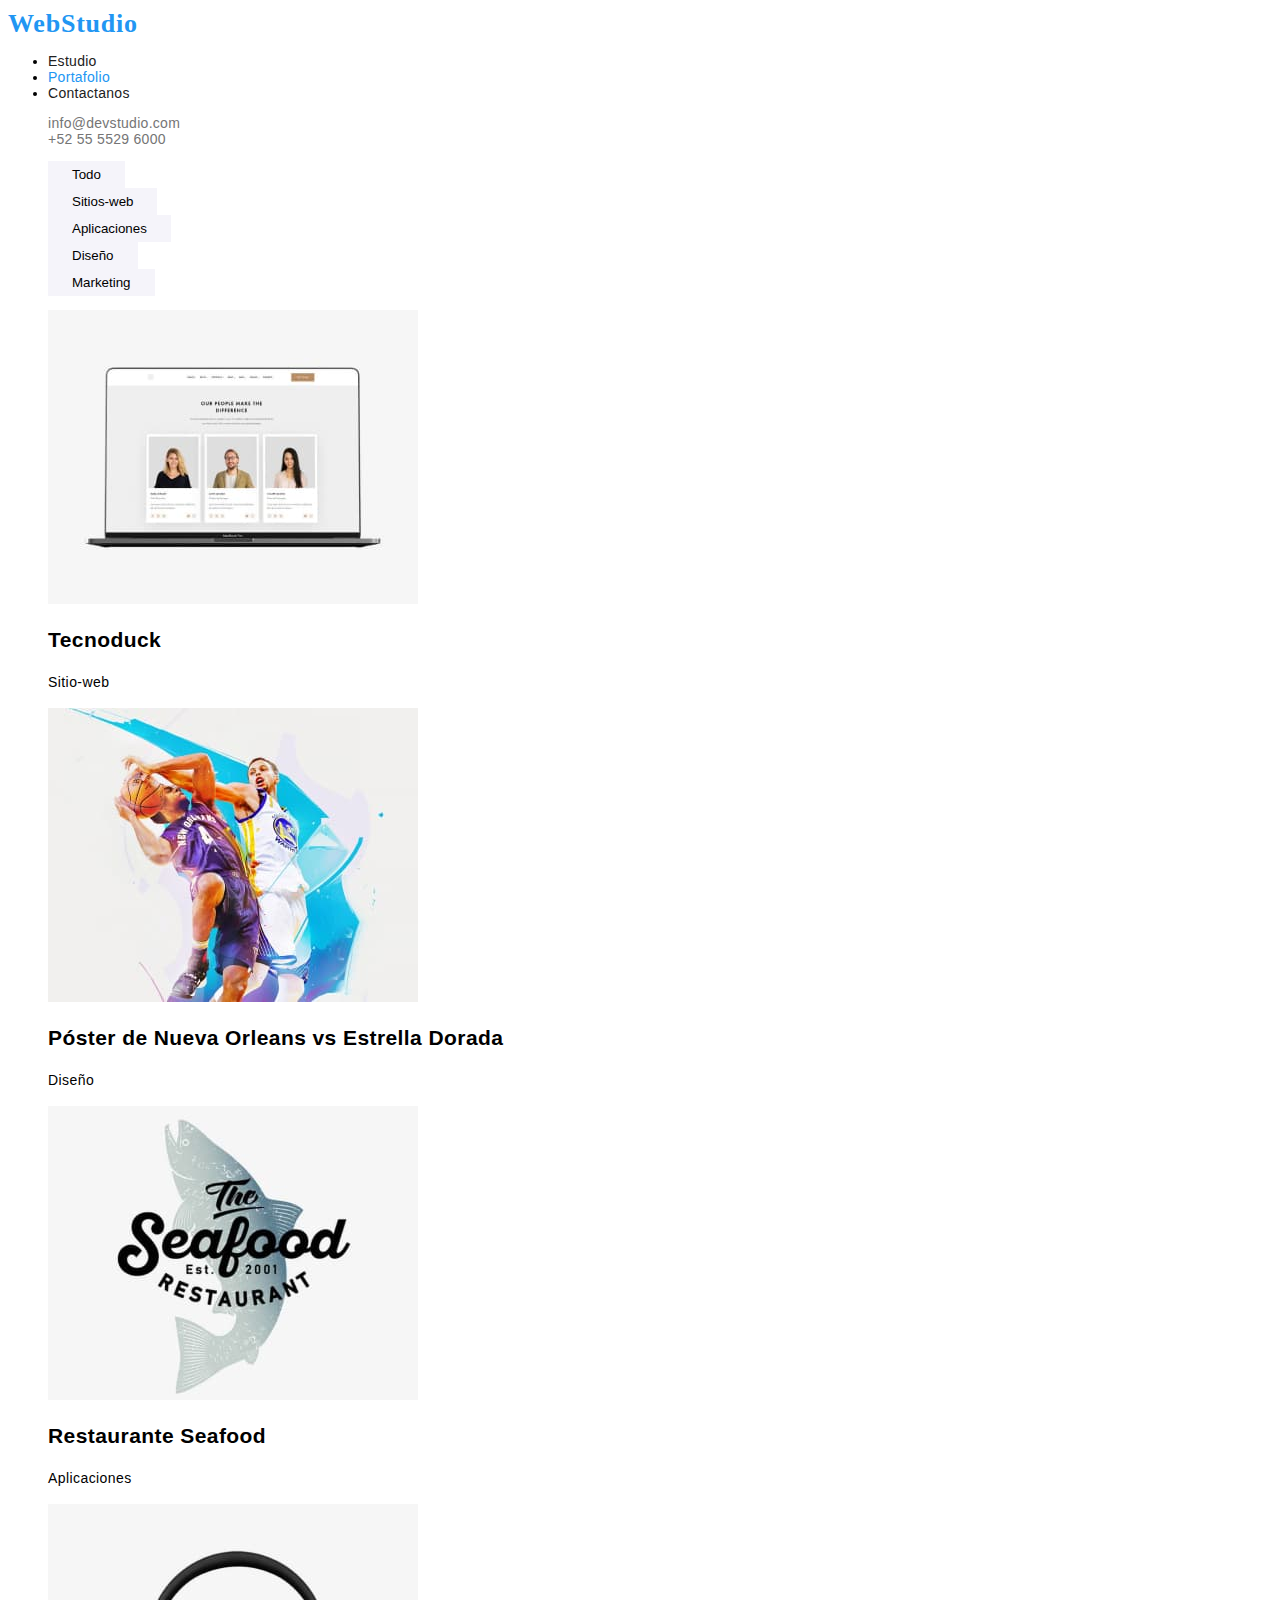
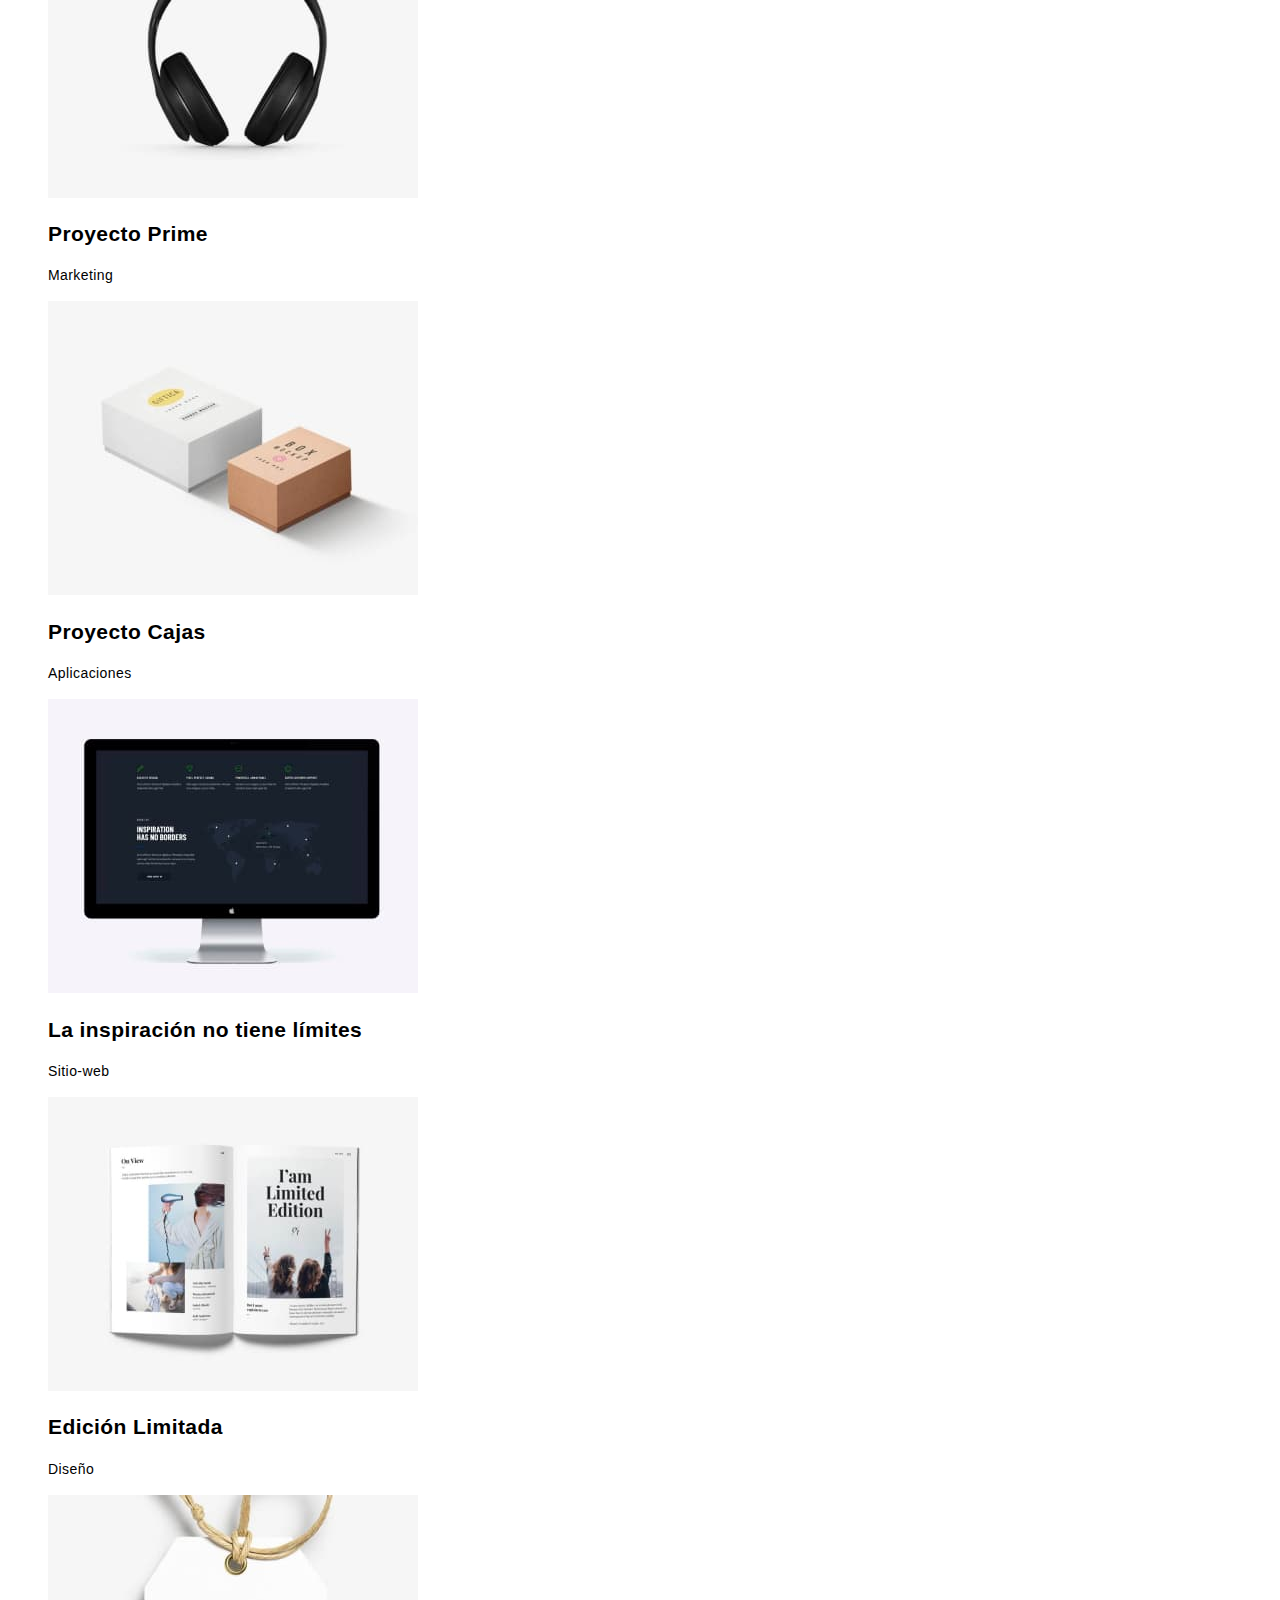
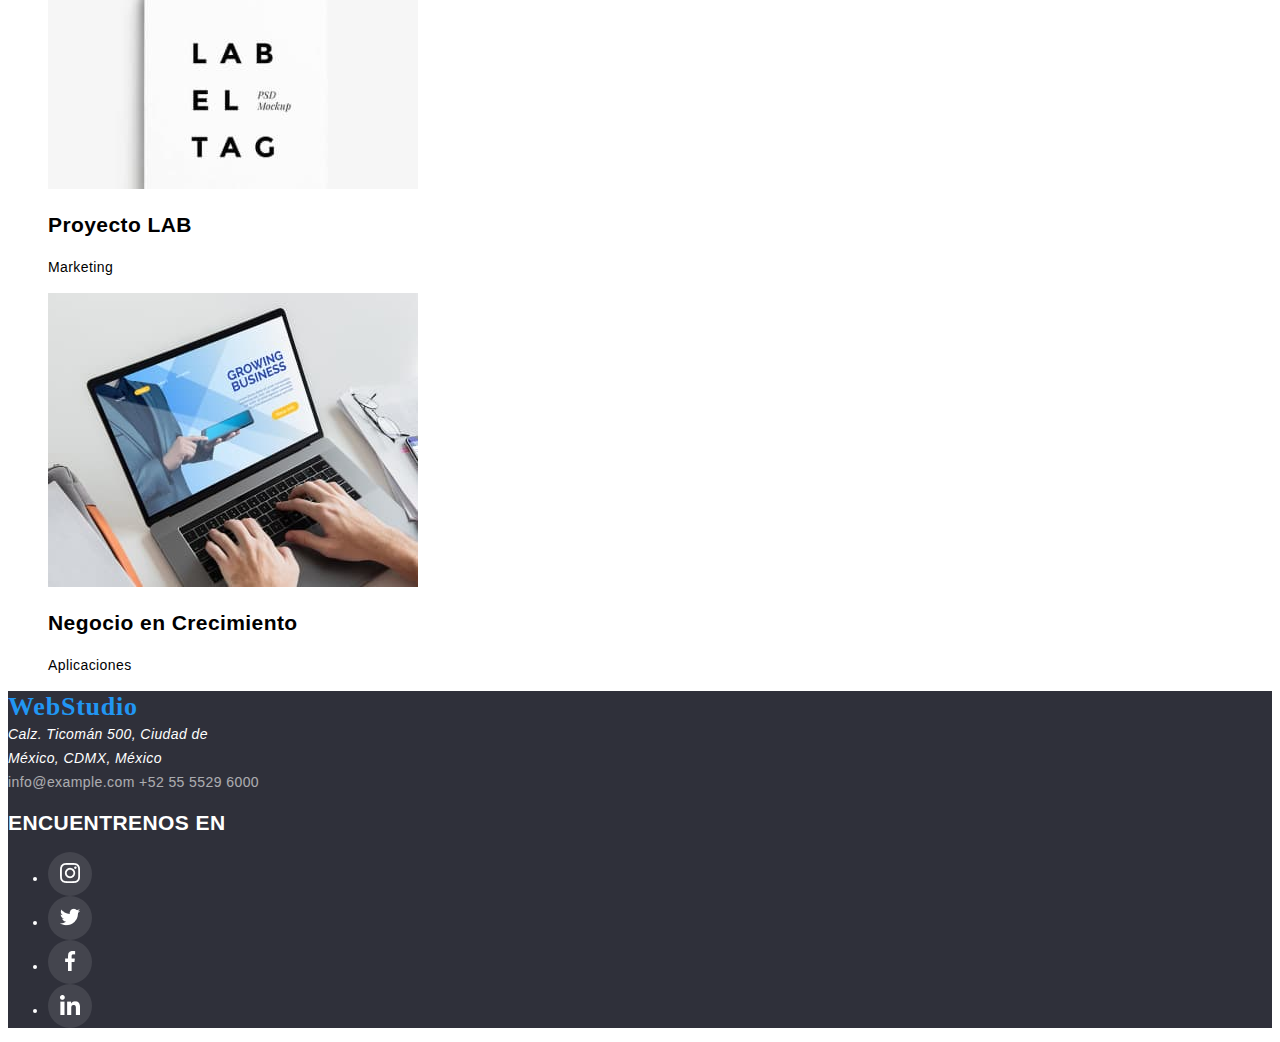
==== portafolio.html @ 2be41af3 "Initial commit" ====
<!DOCTYPE html>
<html lang="es">

<head>
    <meta charset="UTF-8">
    <meta name="viewport" content="width=device-width, initial-scale=1.0">
    <title>WebStudio | Portafolio</title>
    <link rel="stylesheet" href="./css/style.css">
</head>

<body>

    <header>
        <section class="menu">
            <a class="logo" href="#"> <strong>WebStudio</strong> </a>
            <nav>
                <ul class="menu">
                    <li>
                        <a class="link" href="./index.html">Estudio</a>
                    </li>

                    <li>
                        <a class="link current" href="./portafolio.html">Portafolio</a>
                    </li>
                    <li>
                        <a class="link" href="">Contactanos</a>
                    </li>
                </ul>
            </nav>
        </section>

        <section class="contact-header">
            <ul class="list-style-none">
                <li>
                    <a class="link" href="mailto:info@devstudio.com">info@devstudio.com</a>
                </li>
                <li>
                    <a class="link" href="tel:+525555296000 ">+52 55 5529 6000</a>
                </li>
            </ul>
        </section>

    </header>

    <main>
        <section class="portafolio">
            <ul class="list-style-none">
                <li><input class="portafolio-menu" type="button" value="Todo"></li>
                <li><input class="portafolio-menu" type="button" value="Sitios-web"></li>
                <li><input class="portafolio-menu" type="button" value="Aplicaciones"></li>
                <li><input class="portafolio-menu" type="button" value="Diseño"></li>
                <li><input class="portafolio-menu" type="button" value="Marketing"></li>
            </ul>
        </section>

        <section class="portafolio-items">
            <ul class="list-style-none">
                <li>
                    <img src="./img/portafolio-1.jpg" alt="Tecnoduck website" width="370" height="294">
                    <h2>Tecnoduck</h2>
                    <p>
                        Sitio-web
                    </p>
                </li>

                <li>
                    <img src="./img/portafolio-2.jpg" alt="Poster competencia" width="370" height="294">
                    <h2>Póster de Nueva Orleans vs Estrella Dorada</h2>
                    <p>
                        Diseño
                    </p>
                </li>

                <li>
                    <img src="./img/portafolio-3.jpg" alt="App Restaurante Seafood" width="370" height="294">
                    <h2>Restaurante Seafood</h2>
                    <p>
                        Aplicaciones
                    </p>
                </li>

                <li>
                    <img src="./img/portafolio-4.jpg" alt="Proyecto Prime" width="370" height="294">
                    <h2>Proyecto Prime</h2>
                    <p>
                        Marketing
                    </p>
                </li>

                <li>
                    <img src="./img/portafolio-5.jpg" alt="App Proyecto Cajas" width="370" height="294">
                    <h2>Proyecto Cajas</h2>
                    <p>
                        Aplicaciones
                    </p>
                </li>

                <li>
                    <img src="./img/portafolio-6.jpg" alt="Sitio web Inspiración" width="370" height="294">
                    <h2>La inspiración no tiene límites</h2>
                    <p>
                        Sitio-web
                    </p>
                </li>

                <li>
                    <img src="./img/portafolio-7.jpg" alt="Diseño Editorial Edición Limitada" width="370" height="294">
                    <h2>Edición Limitada</h2>
                    <p>
                        Diseño
                    </p>
                </li>

                <li>
                    <img src="./img/portafolio-8.jpg" alt="Marketing Proyecto LAB" width="370" height="294">
                    <h2>Proyecto LAB</h2>
                    <p>
                        Marketing
                    </p>
                </li>

                <li>
                    <img src="./img/portafolio-9.jpg" alt="App Negocio en Crecimiento" width="370" height="294">
                    <h2>Negocio en Crecimiento</h2>
                    <p>
                        Aplicaciones
                    </p>
                </li>

            </ul>
        </section>


    </main>


    <footer class="footer-menu">

        <section>
            <a class="logo" href="#">
                <strong>WebStudio</strong>
            </a>
            <address> Calz. Ticomán 500, Ciudad de <br> México, CDMX, México</address>
            <a class="footer-link" href="mailto:info@example.com">info@example.com</a>
            <a class="footer-link" href="tel:+525555296000 ">+52 55 5529 6000</a>
        </section>

        <section class="footer-sm">
            <h2>ENCUENTRENOS EN</h2>
            <ul>
                <li>
                    <button class="round-button" type="button">
                        <img src="./img/sm-instagram.png" alt="icono instagram" width="20" height="20">
                    </button>
                </li>
                <li>
                    <button class="round-button" type="button">
                        <img src="./img/sm-twitter.png" alt="icono twitter" width="20" height="20">
                    </button>
                </li>
                <li>
                    <button class="round-button" type="button">
                        <img src="./img/sm_facebook.png" alt="icono facebook" width="20" height="20">
                    </button>
                </li>
                <li>
                    <button class="round-button" type="button">
                        <img src="./img/sm-linkedin.png" alt="icono linkedin" width="20" height="20">
                    </button>
                </li>
            </ul>
        </section>
    </footer>

</body>


</html>
---- css/style.css ----
:root {
}
/* * {
  padding: 0;
  margin: 0;
} */

body {
  font-family: 'Roboto', sans-serif;
  font-size: 14px;
  font-weight: 400;
  line-height: 24px;
  letter-spacing: 0.03em;
  text-align: left;
}

h1 {
  font-family: 'Roboto', sans-serif;
  font-size: 44px;
  font-weight: 900;
  line-height: 60px;
  letter-spacing: 0.06em;
  text-align: center;
}

.list-style-none {
  list-style: none;
}

.menu li,
.contact-header li {
  font-family: 'Roboto', sans-serif;
  font-size: 14px;
  font-weight: 500;
  line-height: 16px;
  letter-spacing: 0.02em;
  text-align: left;
}

.menu .link {
  text-decoration: none;
  color: #212121;
}
.contact-header a {
  text-decoration: none;
  color: #757575;
}

.menu .link:hover,
.menu .link:focus,
.menu .link.current,
.contact-header .link:hover,
.contact-header .link:focus {
  color: #2196f3;
}

.menu .link:active {
  color: #2196f3;
}

.logo,
.logo-oscuro {
  font-family: 'Raleway', serif;
  font-size: 26px;
  font-weight: 700;
  line-height: 31px;
  letter-spacing: 0.03em;
  color: #2196f3;
  text-decoration: none;
}
.logo span {
  color: #212121;
}
.logo-oscuro span {
  color: white;
}

.introduction input {
  background: #2196f3;
  box-shadow: 0px 4px 4px rgba(0, 0, 0, 0.15);
  border-radius: 4px;
  color: white;
  border-style: none;
  width: 261px;
  height: 50px;
}

.introduction {
  background-color: #2f303a;
  color: white;
}
.valores li {
  /*width: 270px;
  display: inline-block;
  margin: 15px; */
}

.team {
  background-color: #f5f4fa;
}

.team-member {
  width: 270px;
  background-color: white;
}

.portafolio-menu {
  background: #f5f4fa;
  border-style: none;
  padding-left: 24px;
  padding-right: 24px;
  padding-top: 6px;
  padding-bottom: 6px;
}

.portafolio-menu:hover,
.portafolio-menu:focus,
.round-button:hover,
.round-button:focus {
  background-color: #2196f3;
  color: white;
}

.footer-menu {
  background-color: #2f303a;
  color: white;
}

.footer-link {
  font-family: 'Roboto', sans-serif;
  text-decoration: none;
  color: white;
  opacity: 60%;
}

.round-button {
  border-radius: 50%;
  background-color: #ffffff1a;
  border-style: none;
  height: 44px;
  width: 44px;
  cursor: pointer;
}
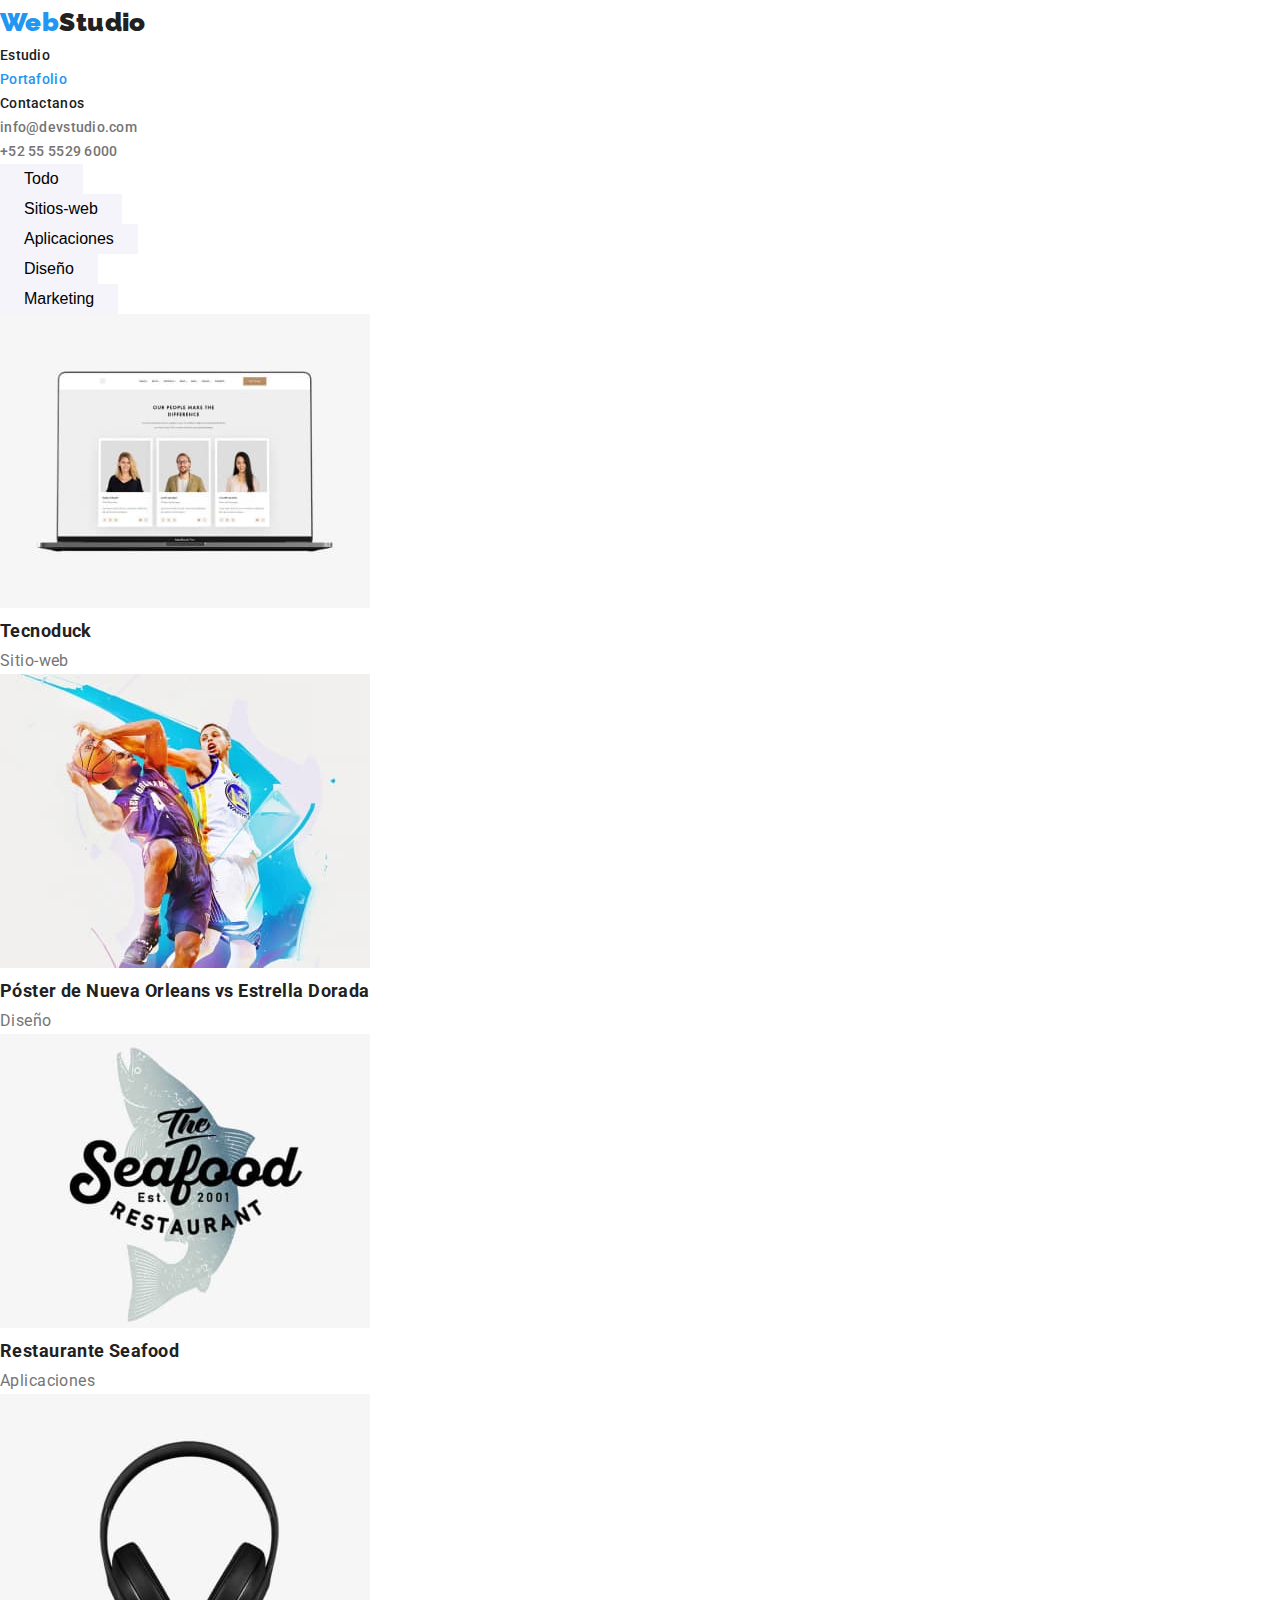
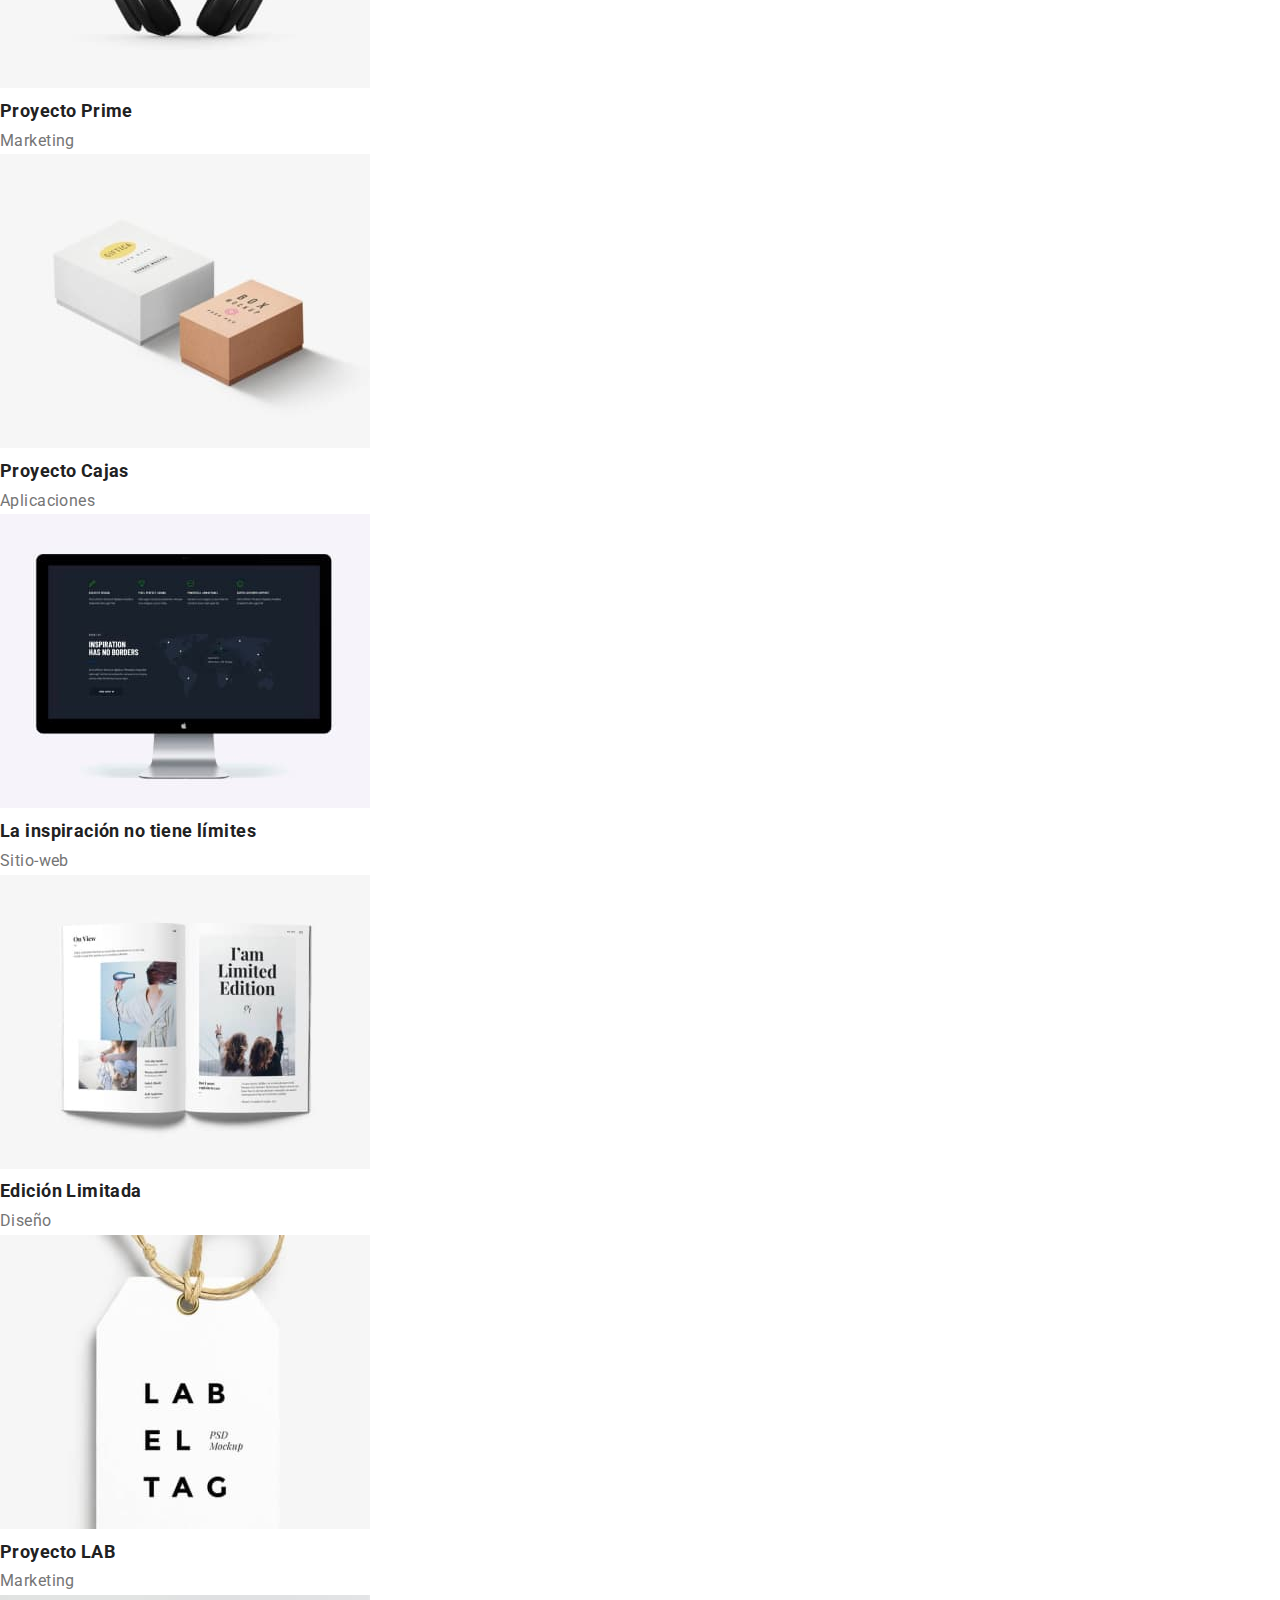
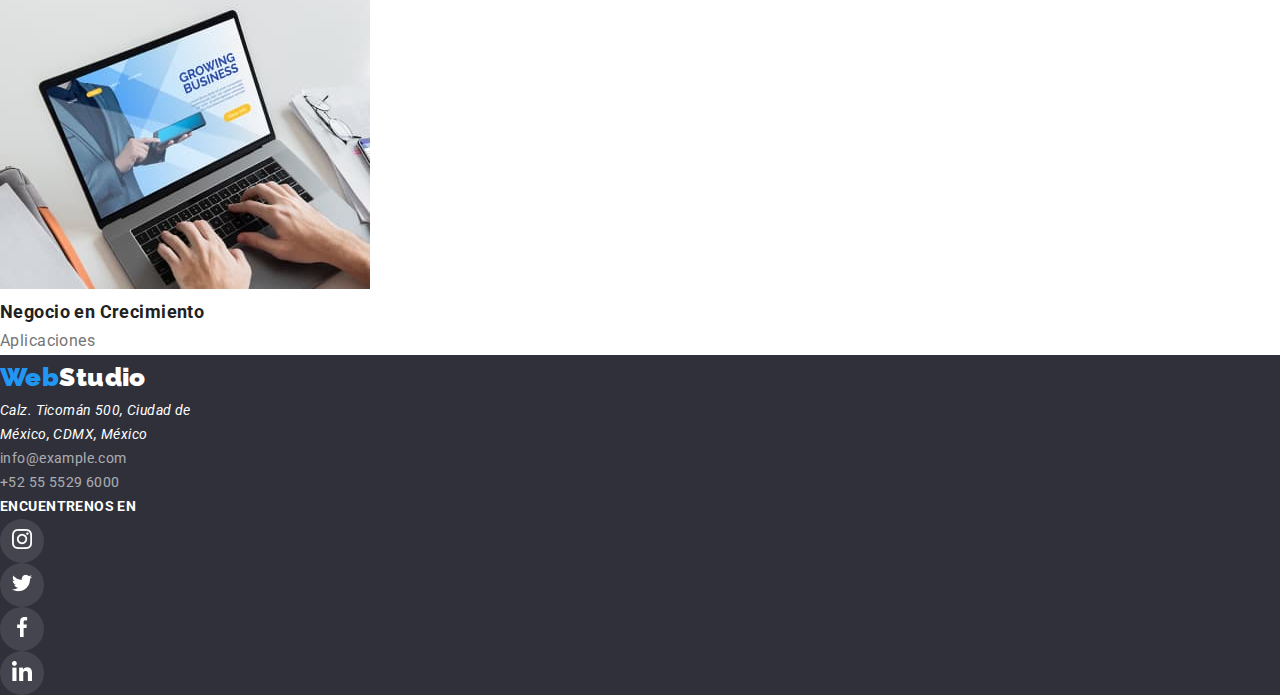
==== commit 6af346ed: "Second commit" ====
--- a/portafolio.html
+++ b/portafolio.html
@@ -4,42 +4,39 @@
 <head>
     <meta charset="UTF-8">
     <meta name="viewport" content="width=device-width, initial-scale=1.0">
-    <title>WebStudio | Portafolio</title>
+    <title>WebStudio</title>
+    <link href="https://fonts.googleapis.com/css2?family=Raleway:wght@700&display=swap" rel="stylesheet">
+    <link href="https://fonts.googleapis.com/css2?family=Roboto:wght@400;500;700;900&display=swap" rel="stylesheet">
     <link rel="stylesheet" href="./css/style.css">
 </head>
 
 <body>
 
     <header>
-        <section class="menu">
-            <a class="logo" href="#"> <strong>WebStudio</strong> </a>
-            <nav>
-                <ul class="menu">
-                    <li>
-                        <a class="link" href="./index.html">Estudio</a>
-                    </li>
+        <nav>
+            <a class="logo" href="#"> <strong>Web<span>Studio</span></strong> </a>
+            <ul class="menu list-style-none">
+                <li>
+                    <a class="link" href="./index.html">Estudio</a>
+                </li>
 
-                    <li>
-                        <a class="link current" href="./portafolio.html">Portafolio</a>
-                    </li>
-                    <li>
-                        <a class="link" href="">Contactanos</a>
-                    </li>
-                </ul>
-            </nav>
-        </section>
-
-        <section class="contact-header">
-            <ul class="list-style-none">
                 <li>
-                    <a class="link" href="mailto:info@devstudio.com">info@devstudio.com</a>
+                    <a class="link current" href="./portafolio.html">Portafolio</a>
                 </li>
                 <li>
-                    <a class="link" href="tel:+525555296000 ">+52 55 5529 6000</a>
+                    <a class="link" href="">Contactanos</a>
                 </li>
             </ul>
-        </section>
+        </nav>
 
+        <ul class="contact-header list-style-none">
+            <li>
+                <a class="link" href="mailto:info@devstudio.com">info@devstudio.com</a>
+            </li>
+            <li>
+                <a class="link" href="tel:+525555296000 ">+52 55 5529 6000</a>
+            </li>
+        </ul>
     </header>
 
     <main>
@@ -57,7 +54,7 @@
             <ul class="list-style-none">
                 <li>
                     <img src="./img/portafolio-1.jpg" alt="Tecnoduck website" width="370" height="294">
-                    <h2>Tecnoduck</h2>
+                    <h3>Tecnoduck</h3>
                     <p>
                         Sitio-web
                     </p>
@@ -65,7 +62,7 @@
 
                 <li>
                     <img src="./img/portafolio-2.jpg" alt="Poster competencia" width="370" height="294">
-                    <h2>Póster de Nueva Orleans vs Estrella Dorada</h2>
+                    <h3>Póster de Nueva Orleans vs Estrella Dorada</h3>
                     <p>
                         Diseño
                     </p>
@@ -73,7 +70,7 @@
 
                 <li>
                     <img src="./img/portafolio-3.jpg" alt="App Restaurante Seafood" width="370" height="294">
-                    <h2>Restaurante Seafood</h2>
+                    <h3>Restaurante Seafood</h3>
                     <p>
                         Aplicaciones
                     </p>
@@ -81,7 +78,7 @@
 
                 <li>
                     <img src="./img/portafolio-4.jpg" alt="Proyecto Prime" width="370" height="294">
-                    <h2>Proyecto Prime</h2>
+                    <h3>Proyecto Prime</h3>
                     <p>
                         Marketing
                     </p>
@@ -89,7 +86,7 @@
 
                 <li>
                     <img src="./img/portafolio-5.jpg" alt="App Proyecto Cajas" width="370" height="294">
-                    <h2>Proyecto Cajas</h2>
+                    <h3>Proyecto Cajas</h3>
                     <p>
                         Aplicaciones
                     </p>
@@ -97,7 +94,7 @@
 
                 <li>
                     <img src="./img/portafolio-6.jpg" alt="Sitio web Inspiración" width="370" height="294">
-                    <h2>La inspiración no tiene límites</h2>
+                    <h3>La inspiración no tiene límites</h3>
                     <p>
                         Sitio-web
                     </p>
@@ -105,7 +102,7 @@
 
                 <li>
                     <img src="./img/portafolio-7.jpg" alt="Diseño Editorial Edición Limitada" width="370" height="294">
-                    <h2>Edición Limitada</h2>
+                    <h3>Edición Limitada</h3>
                     <p>
                         Diseño
                     </p>
@@ -113,7 +110,7 @@
 
                 <li>
                     <img src="./img/portafolio-8.jpg" alt="Marketing Proyecto LAB" width="370" height="294">
-                    <h2>Proyecto LAB</h2>
+                    <h3>Proyecto LAB</h3>
                     <p>
                         Marketing
                     </p>
@@ -121,7 +118,7 @@
 
                 <li>
                     <img src="./img/portafolio-9.jpg" alt="App Negocio en Crecimiento" width="370" height="294">
-                    <h2>Negocio en Crecimiento</h2>
+                    <h3>Negocio en Crecimiento</h3>
                     <p>
                         Aplicaciones
                     </p>
@@ -136,41 +133,48 @@
 
     <footer class="footer-menu">
 
-        <section>
-            <a class="logo" href="#">
-                <strong>WebStudio</strong>
-            </a>
-            <address> Calz. Ticomán 500, Ciudad de <br> México, CDMX, México</address>
-            <a class="footer-link" href="mailto:info@example.com">info@example.com</a>
-            <a class="footer-link" href="tel:+525555296000 ">+52 55 5529 6000</a>
-        </section>
+        <a class="logo-oscuro" href="#">
+            <strong>Web<span>Studio</span></strong>
+        </a>
+        <ul class="list-style-none">
+            <li>
+                <address> Calz. Ticomán 500, Ciudad de <br> México, CDMX, México</address>
+            </li>
 
-        <section class="footer-sm">
-            <h2>ENCUENTRENOS EN</h2>
-            <ul>
-                <li>
-                    <button class="round-button" type="button">
-                        <img src="./img/sm-instagram.png" alt="icono instagram" width="20" height="20">
-                    </button>
-                </li>
-                <li>
-                    <button class="round-button" type="button">
-                        <img src="./img/sm-twitter.png" alt="icono twitter" width="20" height="20">
-                    </button>
-                </li>
-                <li>
-                    <button class="round-button" type="button">
-                        <img src="./img/sm_facebook.png" alt="icono facebook" width="20" height="20">
-                    </button>
-                </li>
-                <li>
-                    <button class="round-button" type="button">
-                        <img src="./img/sm-linkedin.png" alt="icono linkedin" width="20" height="20">
-                    </button>
-                </li>
-            </ul>
-        </section>
+            <li>
+                <a class="footer-link" href="mailto:info@example.com">info@example.com</a>
+            </li>
+
+            <li>
+                <a class="footer-link" href="tel:+525555296000 ">+52 55 5529 6000</a>
+            </li>
+        </ul>
+
+        <h3>ENCUENTRENOS EN</h3>
+        <ul class="list-style-none">
+            <li>
+                <button class="round-button" type="button">
+                    <img src="./img/sm-instagram.png" alt="icono instagram" width="20" height="20">
+                </button>
+            </li>
+            <li>
+                <button class="round-button" type="button">
+                    <img src="./img/sm-twitter.png" alt="icono twitter" width="20" height="20">
+                </button>
+            </li>
+            <li>
+                <button class="round-button" type="button">
+                    <img src="./img/sm_facebook.png" alt="icono facebook" width="20" height="20">
+                </button>
+            </li>
+            <li>
+                <button class="round-button" type="button">
+                    <img src="./img/sm-linkedin.png" alt="icono linkedin" width="20" height="20">
+                </button>
+            </li>
+        </ul>
     </footer>
+
 
 </body>
 
--- a/css/style.css
+++ b/css/style.css
@@ -1,49 +1,81 @@
-:root {
-}
-/* * {
+* {
   padding: 0;
   margin: 0;
-} */
+}
+
+:root {
+  --primary-text-color: #757575;
+  --secondary-text-color: #ffffff;
+  --title-text-color: #212121;
+  --accent-color: #2196f3;
+  --primary-bg-color: #ffffff;
+  --sm-icon-bg-color: #ffffff1a;
+  --secondary-bg-color: #f5f4fa;
+  --dark-bg-color: #2f303a;
+}
 
 body {
   font-family: 'Roboto', sans-serif;
   font-size: 14px;
   font-weight: 400;
-  line-height: 24px;
+  line-height: 1.71;
   letter-spacing: 0.03em;
   text-align: left;
-}
-
-h1 {
-  font-family: 'Roboto', sans-serif;
-  font-size: 44px;
-  font-weight: 900;
-  line-height: 60px;
-  letter-spacing: 0.06em;
-  text-align: center;
+  color: var(--primary-text-color);
+}
+
+body h2 {
+  font-size: 36px;
+  font-weight: 700;
+  text-align: center;
+}
+
+body h3 {
+  font-size: 18px;
+  font-weight: 700;
+  text-align: left;
+}
+
+body h4 {
+  font-size: 16px;
+  font-weight: 500;
+  text-align: center;
+}
+
+body h5 {
+  font-size: 14px;
+  font-weight: 700;
+  text-align: left;
+}
+
+body h2,
+body h3,
+body h4,
+body h5 {
+  color: var(--title-text-color);
 }
 
 .list-style-none {
   list-style: none;
 }
 
+/* Navigation bar */
+
 .menu li,
 .contact-header li {
-  font-family: 'Roboto', sans-serif;
   font-size: 14px;
   font-weight: 500;
-  line-height: 16px;
   letter-spacing: 0.02em;
   text-align: left;
 }
 
 .menu .link {
   text-decoration: none;
-  color: #212121;
+  color: var(--title-text-color);
 }
 .contact-header a {
   text-decoration: none;
-  color: #757575;
+  color: var(--primary-text-color);
 }
 
 .menu .link:hover,
@@ -51,11 +83,7 @@
 .menu .link.current,
 .contact-header .link:hover,
 .contact-header .link:focus {
-  color: #2196f3;
-}
-
-.menu .link:active {
-  color: #2196f3;
+  color: var(--accent-color);
 }
 
 .logo,
@@ -63,79 +91,112 @@
   font-family: 'Raleway', serif;
   font-size: 26px;
   font-weight: 700;
-  line-height: 31px;
-  letter-spacing: 0.03em;
-  color: #2196f3;
+  color: var(--accent-color);
   text-decoration: none;
 }
 .logo span {
-  color: #212121;
+  color: var(--title-text-color);
 }
 .logo-oscuro span {
-  color: white;
-}
-
-.introduction input {
-  background: #2196f3;
+  color: var(--secondary-text-color);
+}
+
+/* Section Introduction */
+
+.introduction {
+  background-color: var(--dark-bg-color);
+}
+
+.introduction > .main-title {
+  color: var(--secondary-text-color);
+  font-size: 44px;
+  font-weight: 900;
+  text-align: center;
+}
+
+.introduction > .cta-button {
+  background: var(--accent-color);
+  color: var(--secondary-text-color);
   box-shadow: 0px 4px 4px rgba(0, 0, 0, 0.15);
   border-radius: 4px;
-  color: white;
   border-style: none;
   width: 261px;
   height: 50px;
-}
-
-.introduction {
-  background-color: #2f303a;
-  color: white;
-}
-.valores li {
-  /*width: 270px;
-  display: inline-block;
-  margin: 15px; */
-}
+  cursor: pointer;
+}
+
+/* Section team */
 
 .team {
-  background-color: #f5f4fa;
+  background-color: var(--secondary-bg-color);
+}
+.team p {
+  text-align: center;
+  font-size: 16px;
+  font-weight: 400;
 }
 
 .team-member {
   width: 270px;
-  background-color: white;
-}
+  background-color: var(--primary-bg-color);
+  box-shadow: 0px 1px 3px rgba(0, 0, 0, 0.12), 0px 1px 1px rgba(0, 0, 0, 0.14),
+    0px 2px 1px rgba(0, 0, 0, 0.2);
+  border-radius: 0px 0px 4px 4px;
+}
+
+/* section portfolio */
 
 .portafolio-menu {
-  background: #f5f4fa;
+  background: var(--secondary-bg-color);
   border-style: none;
-  padding-left: 24px;
-  padding-right: 24px;
-  padding-top: 6px;
-  padding-bottom: 6px;
+  padding: 6px 24px 6px 24px;
+  font-size: 16px;
+  font-weight: 500;
+}
+
+.portafolio-items p {
+  font-size: 16px;
+  font-weight: 400;
 }
 
 .portafolio-menu:hover,
 .portafolio-menu:focus,
 .round-button:hover,
 .round-button:focus {
-  background-color: #2196f3;
-  color: white;
-}
+  background-color: var(--accent-color);
+  color: var(--secondary-text-color);
+}
+
+/* Section footer */
 
 .footer-menu {
-  background-color: #2f303a;
-  color: white;
+  background-color: var(--dark-bg-color);
+  color: var(--secondary-text-color);
+  font-size: 14px;
+  font-weight: 400;
+}
+
+.footer-menu h3 {
+  color: var(--secondary-text-color);
+  font-size: 14px;
+  font-weight: 700;
 }
 
 .footer-link {
-  font-family: 'Roboto', sans-serif;
-  text-decoration: none;
-  color: white;
-  opacity: 60%;
+  text-decoration: none;
+  color: var(--secondary-text-color);
+  opacity: 0.6;
+}
+
+.footer-link:hover,
+.footer-link:focus {
+  color: var(--accent-color);
+  opacity: 1;
 }
 
 .round-button {
   border-radius: 50%;
-  background-color: #ffffff1a;
+  background-color: var(--sm-icon-bg-color);
   border-style: none;
   height: 44px;
   width: 44px;
